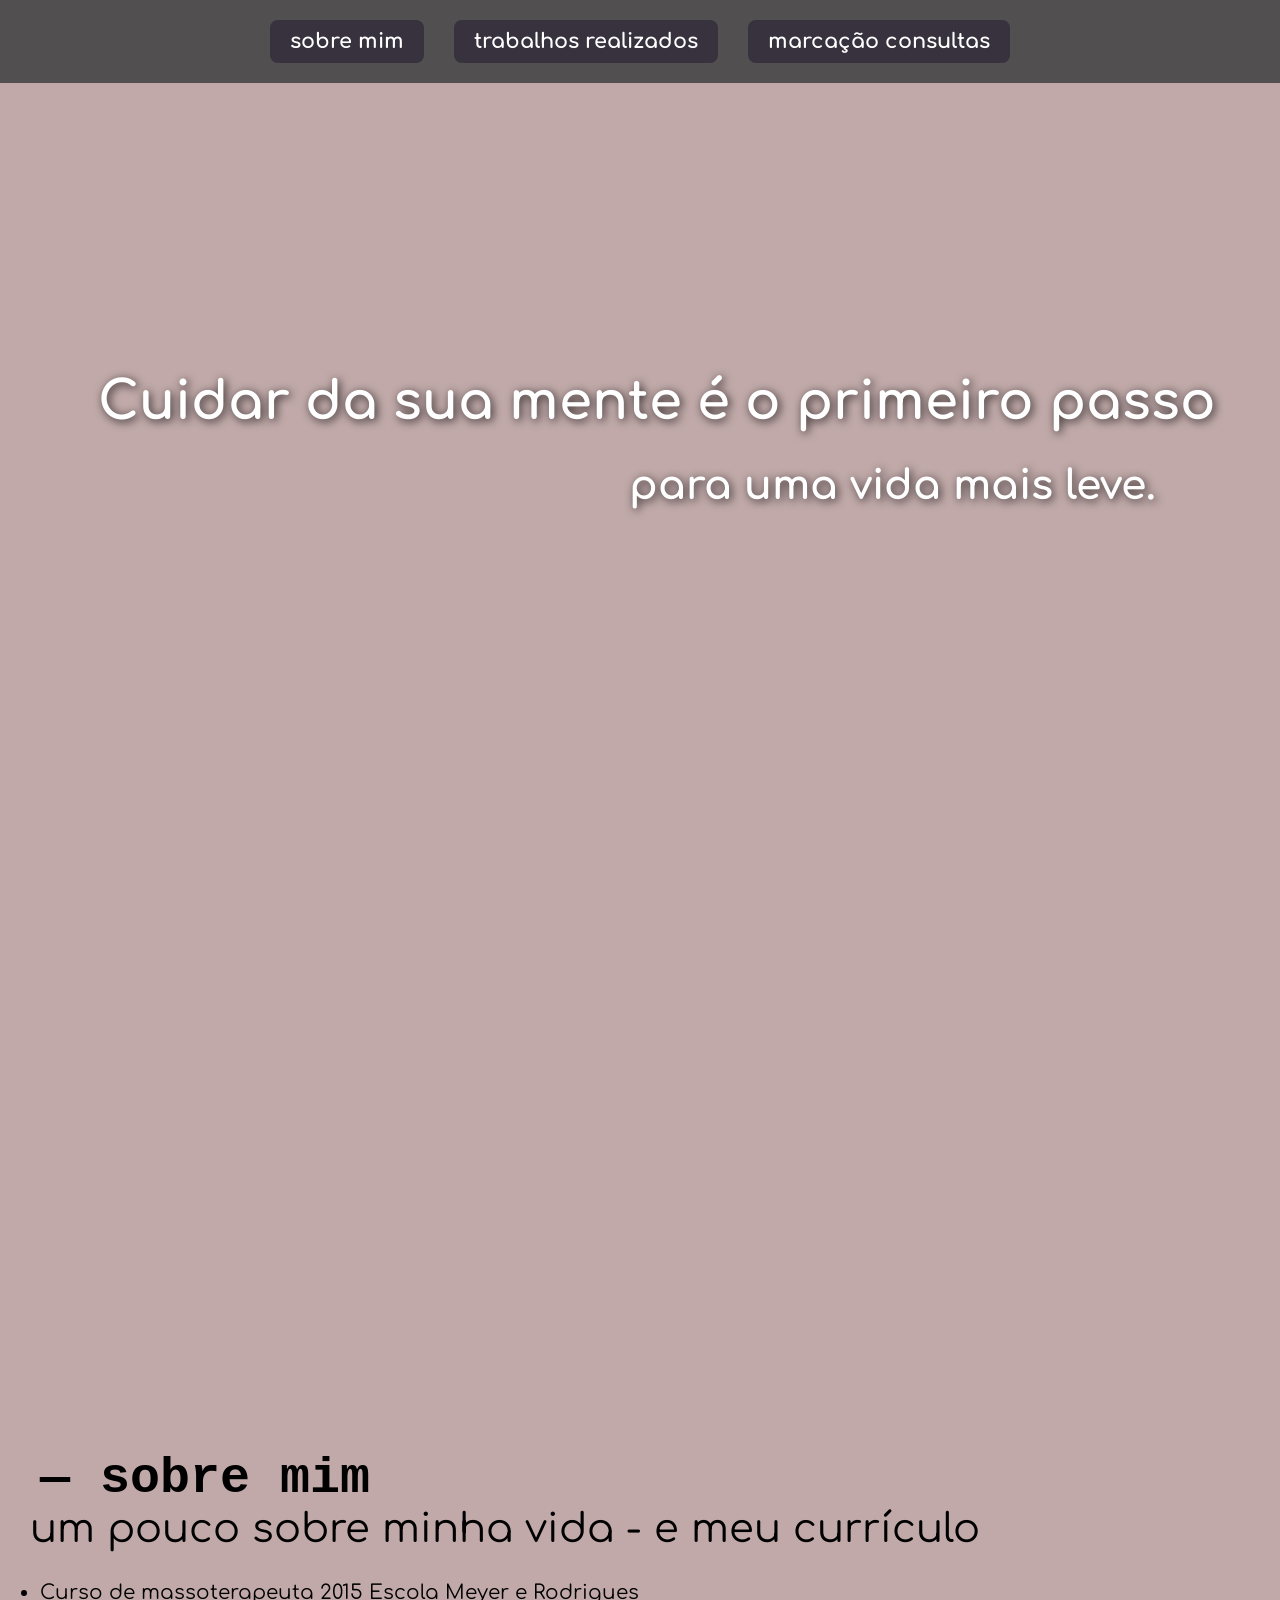
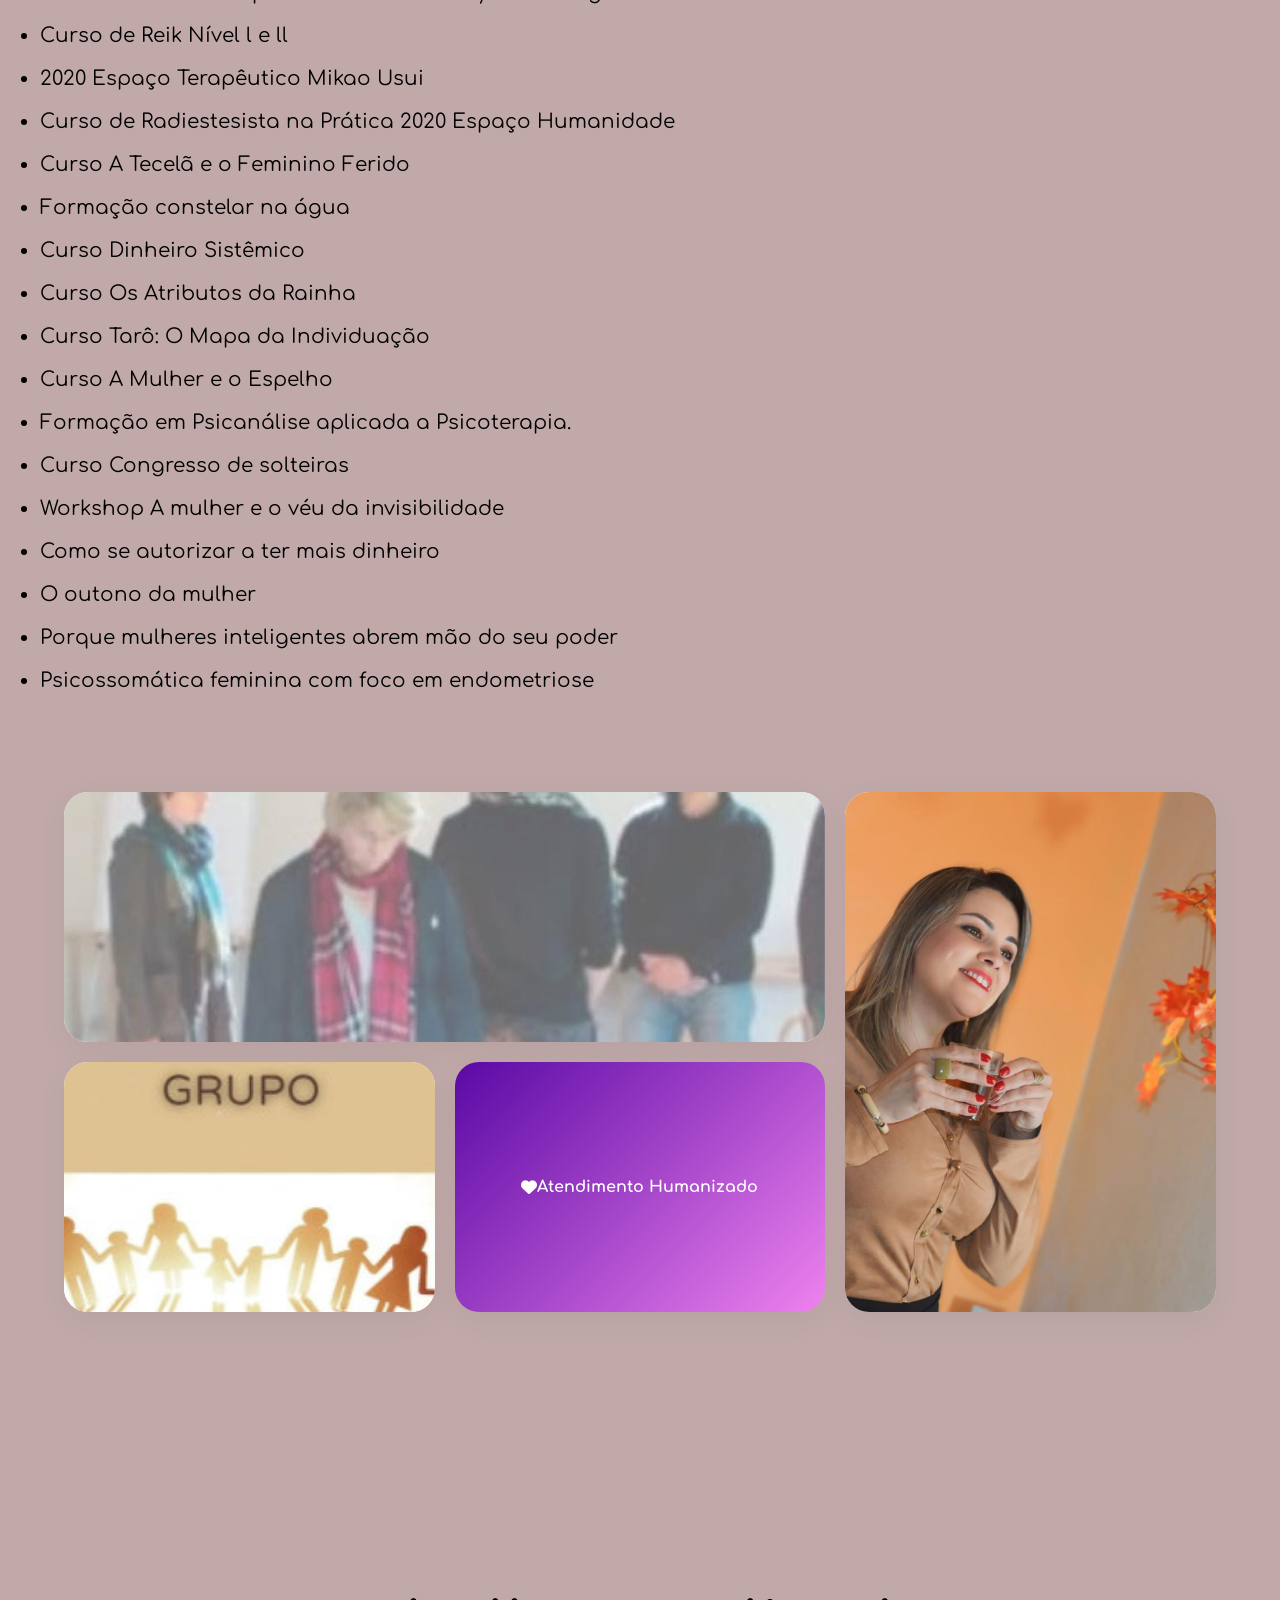
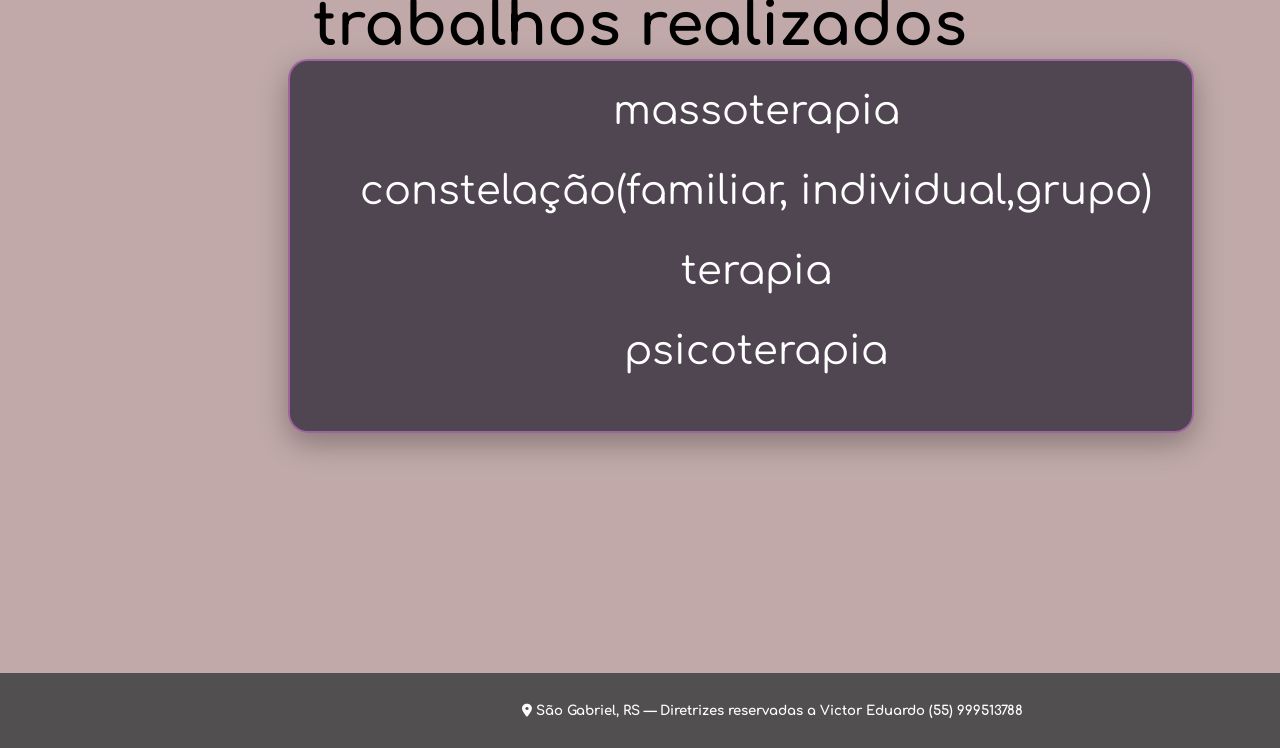
==== index.html @ d5355950 "Rename mirian.html to index.html" ====
<!DOCTYPE html>
<html lang="pt-br">
<head>
    <meta charset="UTF-8">
    <meta name="viewport" content="width=device-width, initial-scale=1.0">
    <link rel="stylesheet" href="style1.css">
    <title>Terapeuta</title>
    <link href="https://fonts.googleapis.com/css2?family=Playfair+Display:ital,wght@0,400..900;1,400..900&display=swap" rel="stylesheet">
   <link href="https://fonts.googleapis.com/css2?family=Comfortaa:wght@300;700&display=swap" rel="stylesheet">
   <link href = 'https://fonts.google.com/specimen/Roboto+Condensed?categoryFilters=Technology:%2FTechnology%2FVariable' rel='stylesheet'>
   <link rel="stylesheet" href="https://cdnjs.cloudflare.com/ajax/libs/font-awesome/6.5.1/css/all.min.css">
</head>
<body>
    <div class ='hero'</div>
        <header class="meu-cabeçalho">
            <div class= 'container'>
                <a href="#botao1"><h1>sobre mim</h1></a>
                <a href='#botao2'><h1>trabalhos realizados</h1></a>
                <a href="https://api.whatsapp.com/send?phone=5555999220671"><h1>marcação consultas</h1></a>
            </div>
        </header>
         <main>
        <div class="conteudo-hero">
            <h2>Cuidar da sua mente é o primeiro passo </h2>
        </div>
    
        <div class ='conteudo-2'>
            <h2>para uma vida mais leve.</h2>
        </div>
    </main>
    </div>
    
    <section id="botao1">
        <div class="lista-curriculo2">
            <h3> — sobre mim</h3>
            <P>um pouco sobre minha vida - e meu currículo <br>
            </P>
            <ul class="lista-curriculo">
                <li>Curso de massoterapeuta 2015 Escola Meyer e Rodrigues</li>
                <li>Curso de Reik Nível l e ll </li>
                <li>2020 Espaço Terapêutico Mikao Usui</li>
                <li>Curso de Radiestesista na Prática 2020 Espaço Humanidade</li> 
                <li>Curso A Tecelã e o Feminino Ferido</li> 
                <li>Formação constelar na água</li> 
                <li>Curso Dinheiro Sistêmico</li> 
                <li>Curso Os Atributos da Rainha</li> 
                <li>Curso Tarô: O Mapa da Individuação</li> 
                <li>Curso A Mulher e o Espelho</li> 
                <li>Formação em Psicanálise aplicada a Psicoterapia.</li>
                <li>Curso Congresso de solteiras</li>
                <li>Workshop A mulher e o véu da invisibilidade</li> 
                <li>Como se autorizar a ter mais dinheiro</li> 
                <li>O outono da mulher</li> 
                <li>Porque mulheres inteligentes abrem mão do seu poder</li>
                <li>Psicossomática feminina com foco em endometriose</li>
            </ul>

        </div>
</section>

   <section class="bento-container">
    <div class="bento-grid">
        <div class="bento-item foto-larga">
            <img src="familia 800x1200.jpeg " alt="Espaço">
            <div class="bento-tag">Nosso Espaço</div>
        </div>

        <div class="bento-item foto-alta">
            <img src="imagem principal.jpeg" alt="Decoração">
        </div>

        <div class="bento-item">
            <img src="constelação 200x.jpeg" alt="Conforto">
        </div>

        
        <div class="bento-item card-roxo">
            <i class="fas fa-heart"></i>
            <span>Atendimento Humanizado</span>
        </div>
    </div>
</section>

<section id="botao2">
    <h4>trabalhos realizados</h4>
        <div class="outro">
            <div class="trabalho2">
                <P class="texto-baixo">massoterapia <br>
                constelação(familiar, individual,grupo) <br>
                terapia <br>
                psicoterapia</P>
            </div>
        </div>
</section>

<footer class="rodapé">
    <div class="diretrizes">
        <h5><i class="fas fa-map-marker-alt"></i> São Gabriel, RS — Diretrizes reservadas a Victor Eduardo (55) 999513788</h5>
    </div>
</footer>
<script>
    // Força o navegador a ir para o topo (0,0) assim que a página carregar
    window.onload = function() {
        window.scrollTo(0, 0);
    };
</script>

</body>
</html>
---- style1.css ----
* {
    margin: 0;
    padding: 0;
    box-sizing: border-box;
}

body {
    background-color: rgb(193, 169, 169);
    font-family: 'Comfortaa', sans-serif;
}

/* Container da Imagem */
.hero {
    background-image: url('imagem\ 1300.avif');
    background-repeat: no-repeat;
    background-size: cover;
    background-position: center;
    min-height: 150vh;
    width: 100%;
    display: flex;
    flex-direction: column; /* Faz o header e o conteúdo empilharem */
}

/* Textos sobre a imagem */
.conteudo-hero, .conteudo-2 {
    width: 90%;
    max-width: 1400px;        /* Limite para o texto não esticar demais */
    margin-left: auto;       /* EMPURRA PARA A DIREITA */
    margin-right: 5%;        /* Distância da borda direita */
    text-align: right;       /* Alinha as linhas do texto à direita */
    color: white;
    text-shadow: 2px 2px 10px rgba(0, 0, 0, 0.8);
    font-family: 'Comfortaa', sans-serif;
}

/* Posição do Primeiro Texto */
.conteudo-hero {
    padding-top: 370px;      /* Altura do primeiro texto */
    font-size: 2.2rem;
    font-weight: 700;
    line-height: 1.2;
}

/* Posição do Segundo Texto (Logo abaixo do primeiro) */
.conteudo-2 {
    padding-top: 30px;       /* Distância entre o primeiro e o segundo texto */
    font-size: 1.7rem;       /* Um pouco menor para dar hierarquia */
    font-weight: 400;        /* Mais leve para diferenciar do título */
    padding-right: 60px;
}

/* Cabeçalho */
.meu-cabeçalho {
    position: absolute;
    top: 0;
    width: 100%;
    background-color: rgba(69, 69, 69, 0.9);
    padding: 20px;
    z-index: 10;
}

.container {
    display: flex;
    gap: 30px;
    justify-content: center;
}

h1 {
    padding: 10px 20px;
    background-color: rgba(53, 47, 59, 0.9);
    color: white;
    border-radius: 8px;
    cursor: pointer;
    font-size: 1.3rem;
    transition: 0.3s;
}

h1:hover {
    background: linear-gradient(to bottom, #5A09A5, #EE82EE);
    transform: scale(1.05);
}

h3{
    font-family: Courier;
    font-size: 50px;
    margin-left: 40px;
    margin-top: 100px;
}

.lista-curriculo{
    margin-left: 40px;
    font-size: 20px;
    margin-top: 30px    ;
}

li{
    margin-bottom: 20px;

}

p{
    font-size: 40px;
    margin-left:30px;
}

.sessao-galeria {
    padding: 60px 5%;
}

.bento-container {
    padding: 80px 5%;
    background-color: rgb(193, 169, 169); /* Fundo levemente azulado/cinza */
}

.bento-grid {
    display: grid;
    grid-template-columns: repeat(auto-fit, minmax(280px, 1fr));
    grid-auto-rows: 250px;
    gap: 20px;
    grid-auto-flow: dense;
}

.bento-item {
    background: white;
    border-radius: 24px; /* Cantos bem arredondados: a marca da Bento Box */
    overflow: hidden;
    position: relative;
    box-shadow: 0 8px 30px rgba(0,0,0,0.05); /* Sombra bem leve */
    transition: transform 0.3s ease;
}

.bento-item:hover {
    transform: translateY(-5px); /* Flutua levemente ao passar o mouse */
}

/* Estilo para os Cards de Texto dentro da Bento */
.card-texto {
    padding: 30px;
    display: flex;
    flex-direction: column;
    justify-content: center;
    background: linear-gradient(135deg, #ffffff, #f9f9f9);
}

.card-texto h4 {
    font-family: 'Roboto Condensed', sans-serif;
    color: #5A09A5;
    margin-bottom: 10px;
}

/* Card com cor de destaque (Roxo do seu site) */
.card-roxo {
    background: linear-gradient(135deg, #5A09A5, #EE82EE);
    color: white;
    display: flex;
    align-items: center;
    justify-content: center;
    text-align: center;
    padding: 20px;
    font-weight: bold;
}

/* Imagens ocupando todo o espaço */
.bento-item img {
    width: 100%;
    height: 100%;
    object-fit: cover;
}

/* Reutilizando suas classes de tamanho */
.foto-larga { grid-column: span 2; }
.foto-alta { grid-row: span 2; }

@media (max-width: 768px) {
    .foto-larga, .foto-alta { grid-column: span 1; grid-row: span 1; }
}

.texto-baixo{
    text-align: center;
}

h4{

    font-size: 60px;
    margin-top: 200px;
    text-align: center;
}

.outro{
    display: flex;
}

.trabalho2{
    background-color: rgba(61, 53, 68, 0.85);
    border-radius: 20px;
    padding-bottom: 40px;
    padding-left: 40px;
    padding-right: 40px;
    padding-top: 10px;
    margin-left: 18rem;
    color: white;
    line-height: 5rem;
    max-width: 1000px;
    width: fit-content;
    text-align: left;
    box-shadow: 0 10px 30px rgba(0, 0, 0, 0.3); /* Sombra suave para dar profundidade */
    border: 2px solid rgba(238, 130, 238, 0.5);
}

.rodapé{
    margin-top: 15rem;
    background-color: rgba(69, 69, 69, 0.9);
    color: white;
    padding: 30px 10px;
}

h5{
    margin-left: 32rem;
}


a{
    text-decoration: none;
}
html{
    scroll-behavior: smooth;
}

.container a {
    text-decoration: none; /* Tira o sublinhado */
    color: inherit;       /* Faz o link usar a cor branca do h1 */
    display: inline-block; /* Garante que o link se comporte como o botão */
}

/* 3. Mantém o seu efeito de Hover (importante!) */
.container a:hover h1 {
    background: linear-gradient(to bottom, #5A09A5, #EE82EE);
    transform: scale(1.05);
}
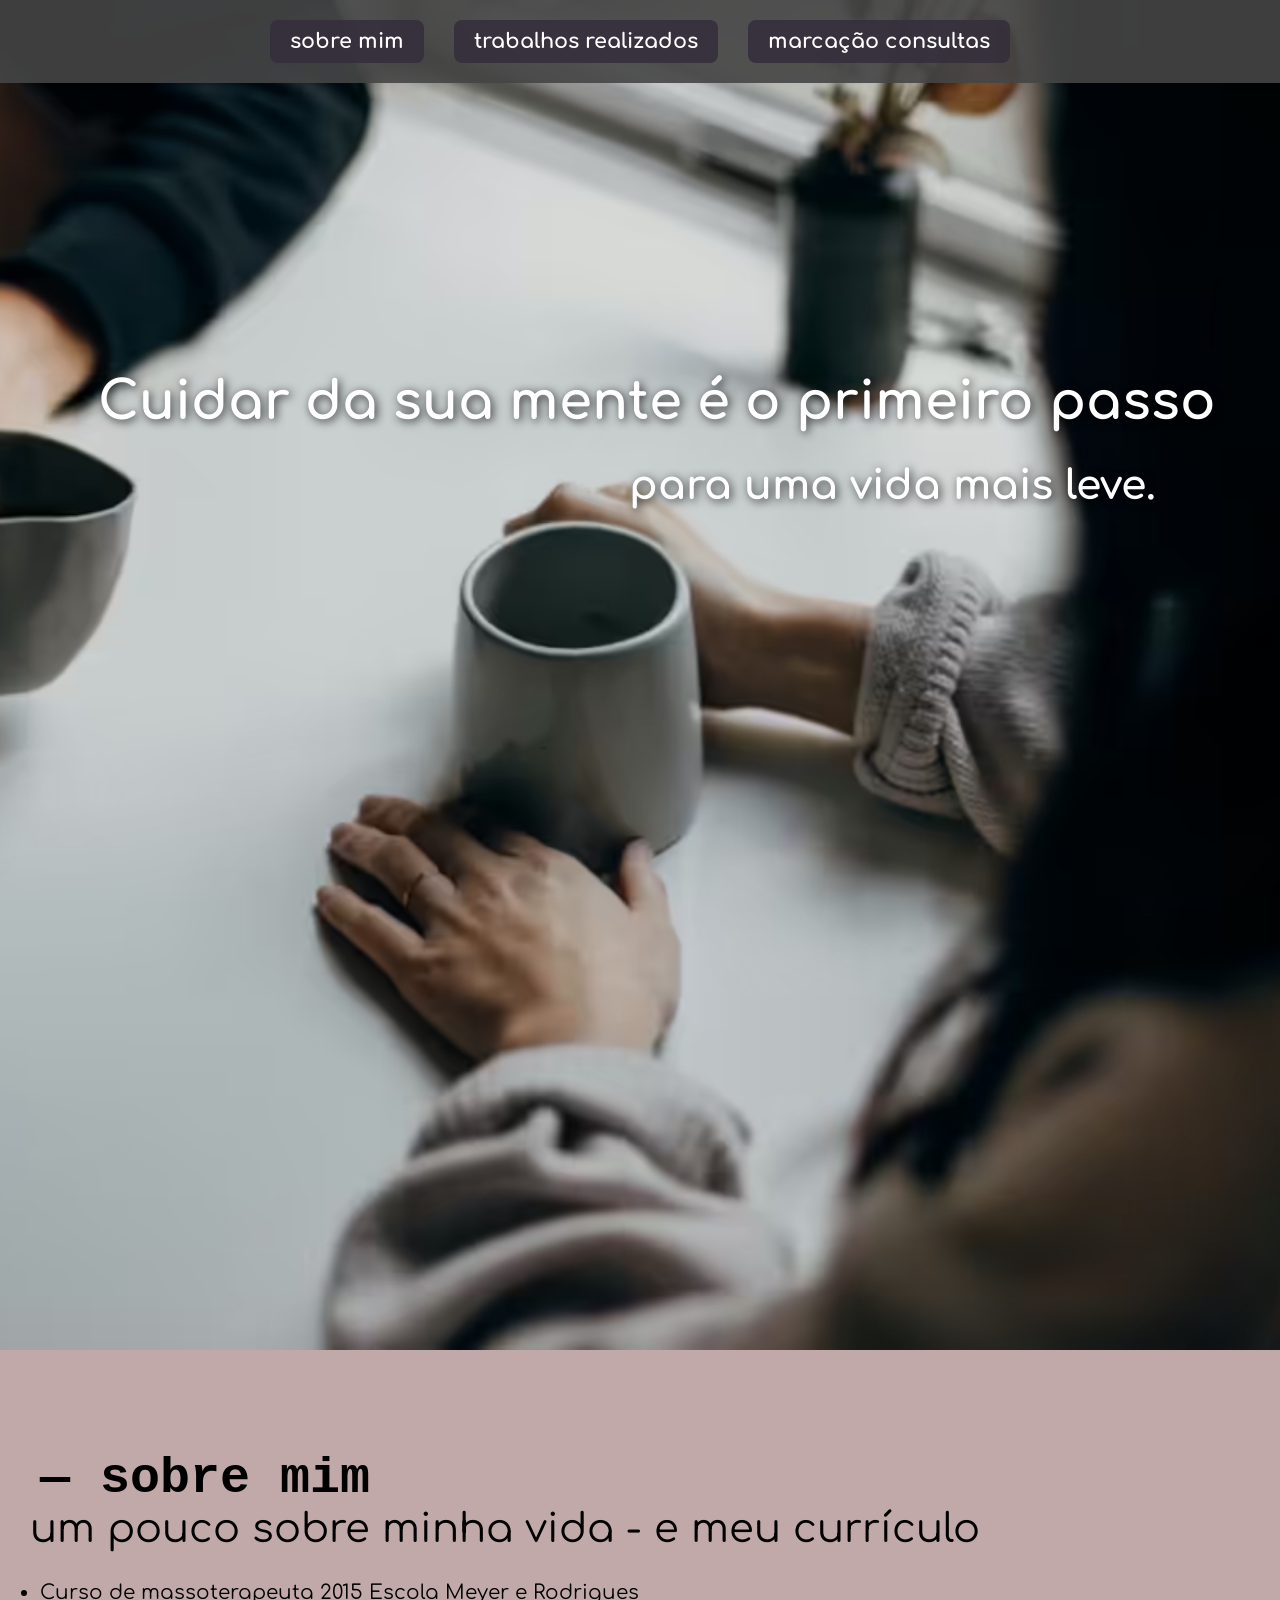
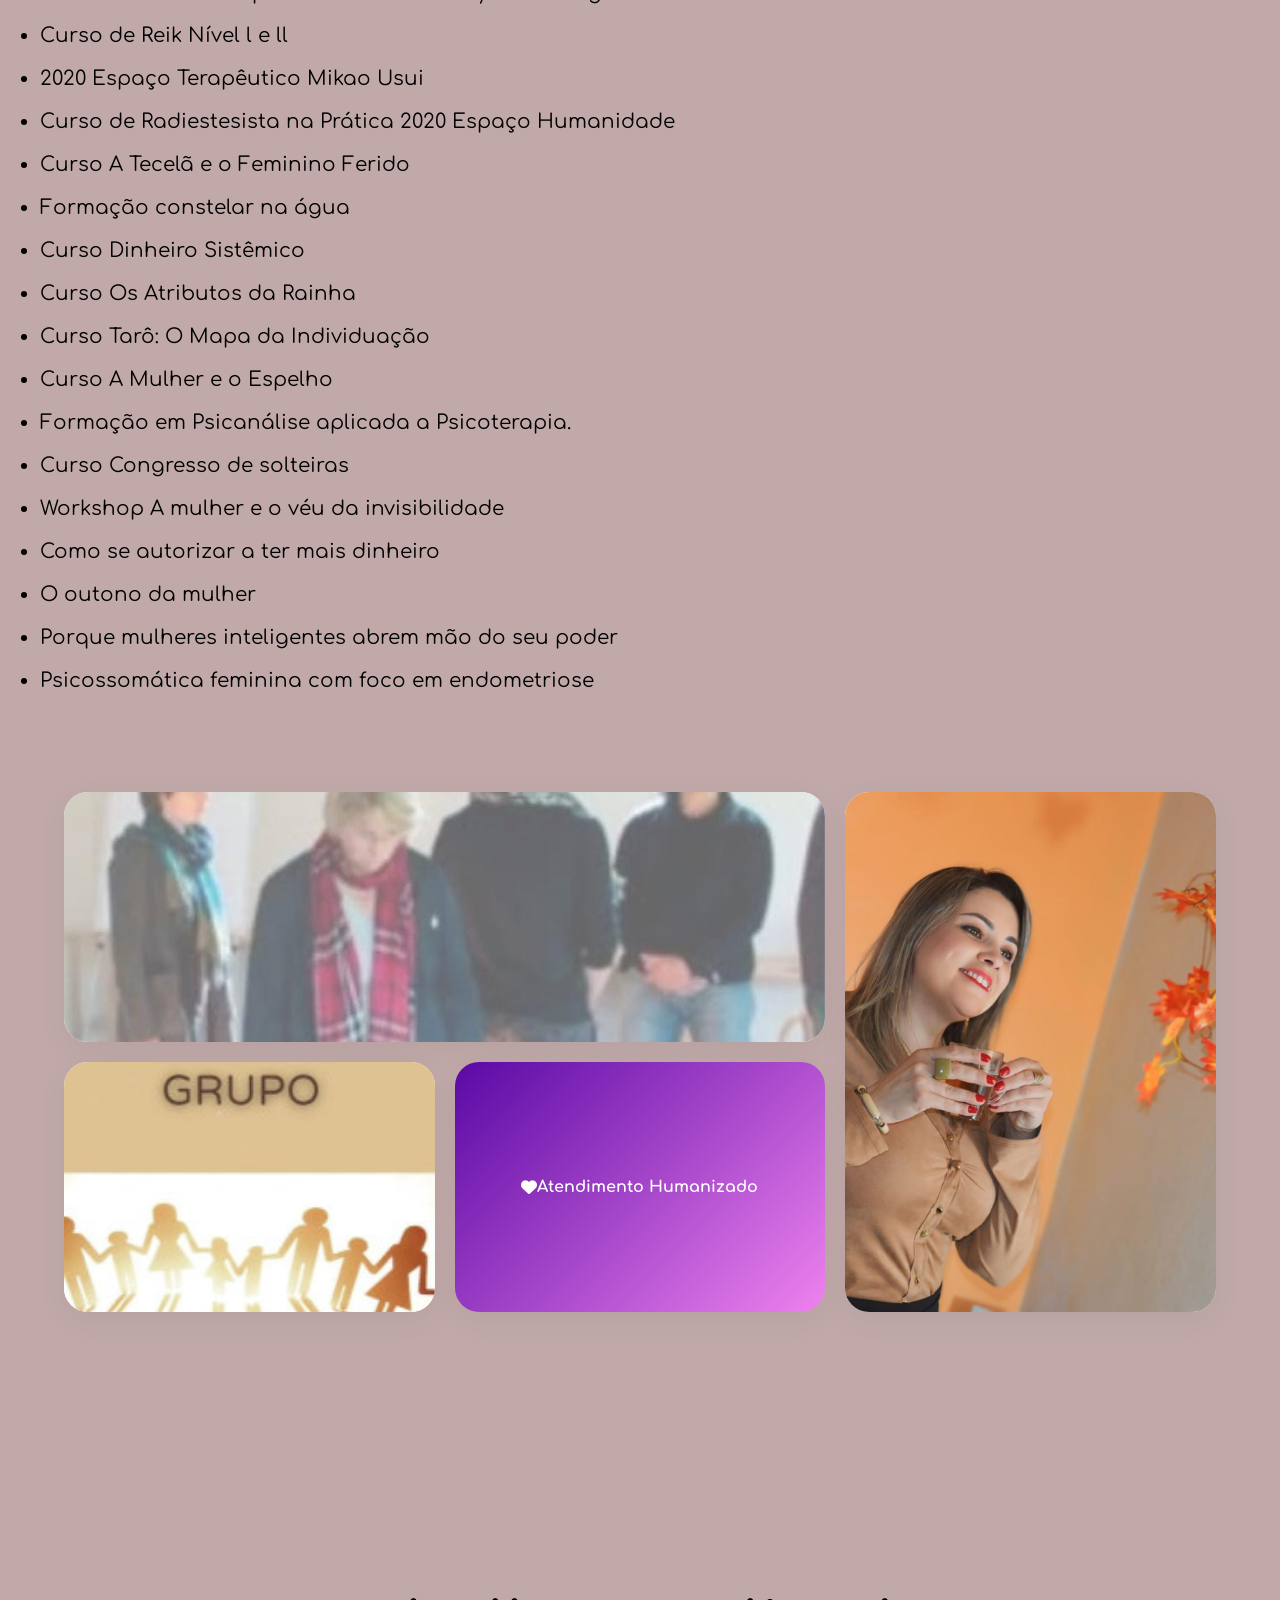
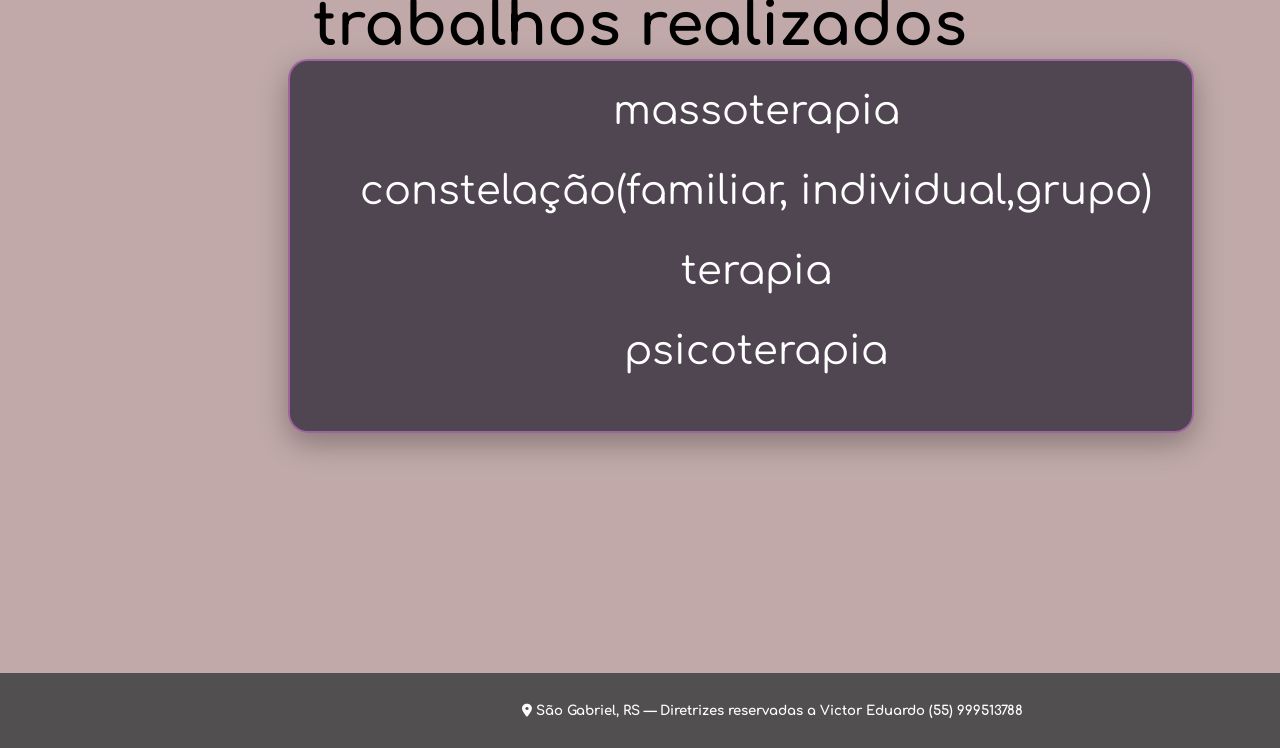
==== commit a8792166: "Update index.html" ====
--- a/index.html
+++ b/index.html
@@ -2,6 +2,7 @@
 <html lang="pt-br">
 <head>
     <meta charset="UTF-8">
+    <meta name="viewport" content="width=device-width, initial-scale=1.0">
     <meta name="viewport" content="width=device-width, initial-scale=1.0">
     <link rel="stylesheet" href="style1.css">
     <title>Terapeuta</title>
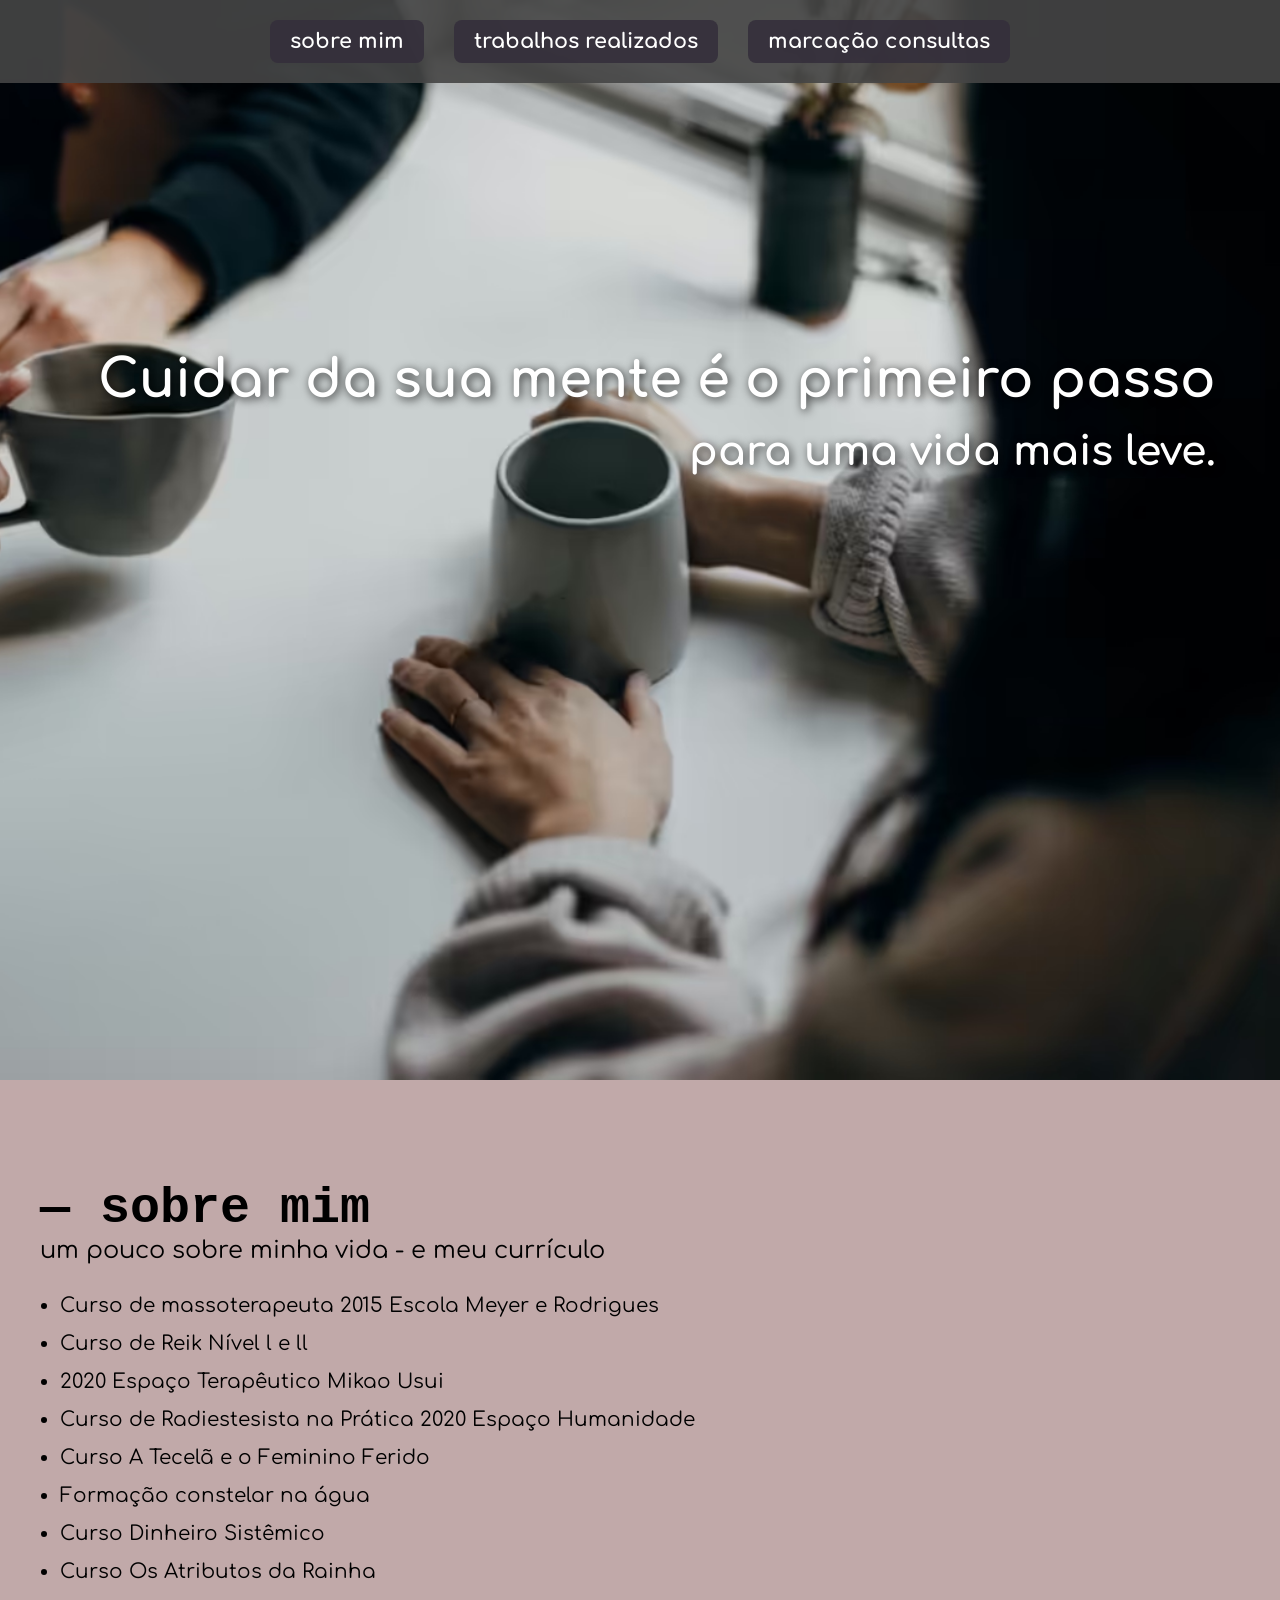
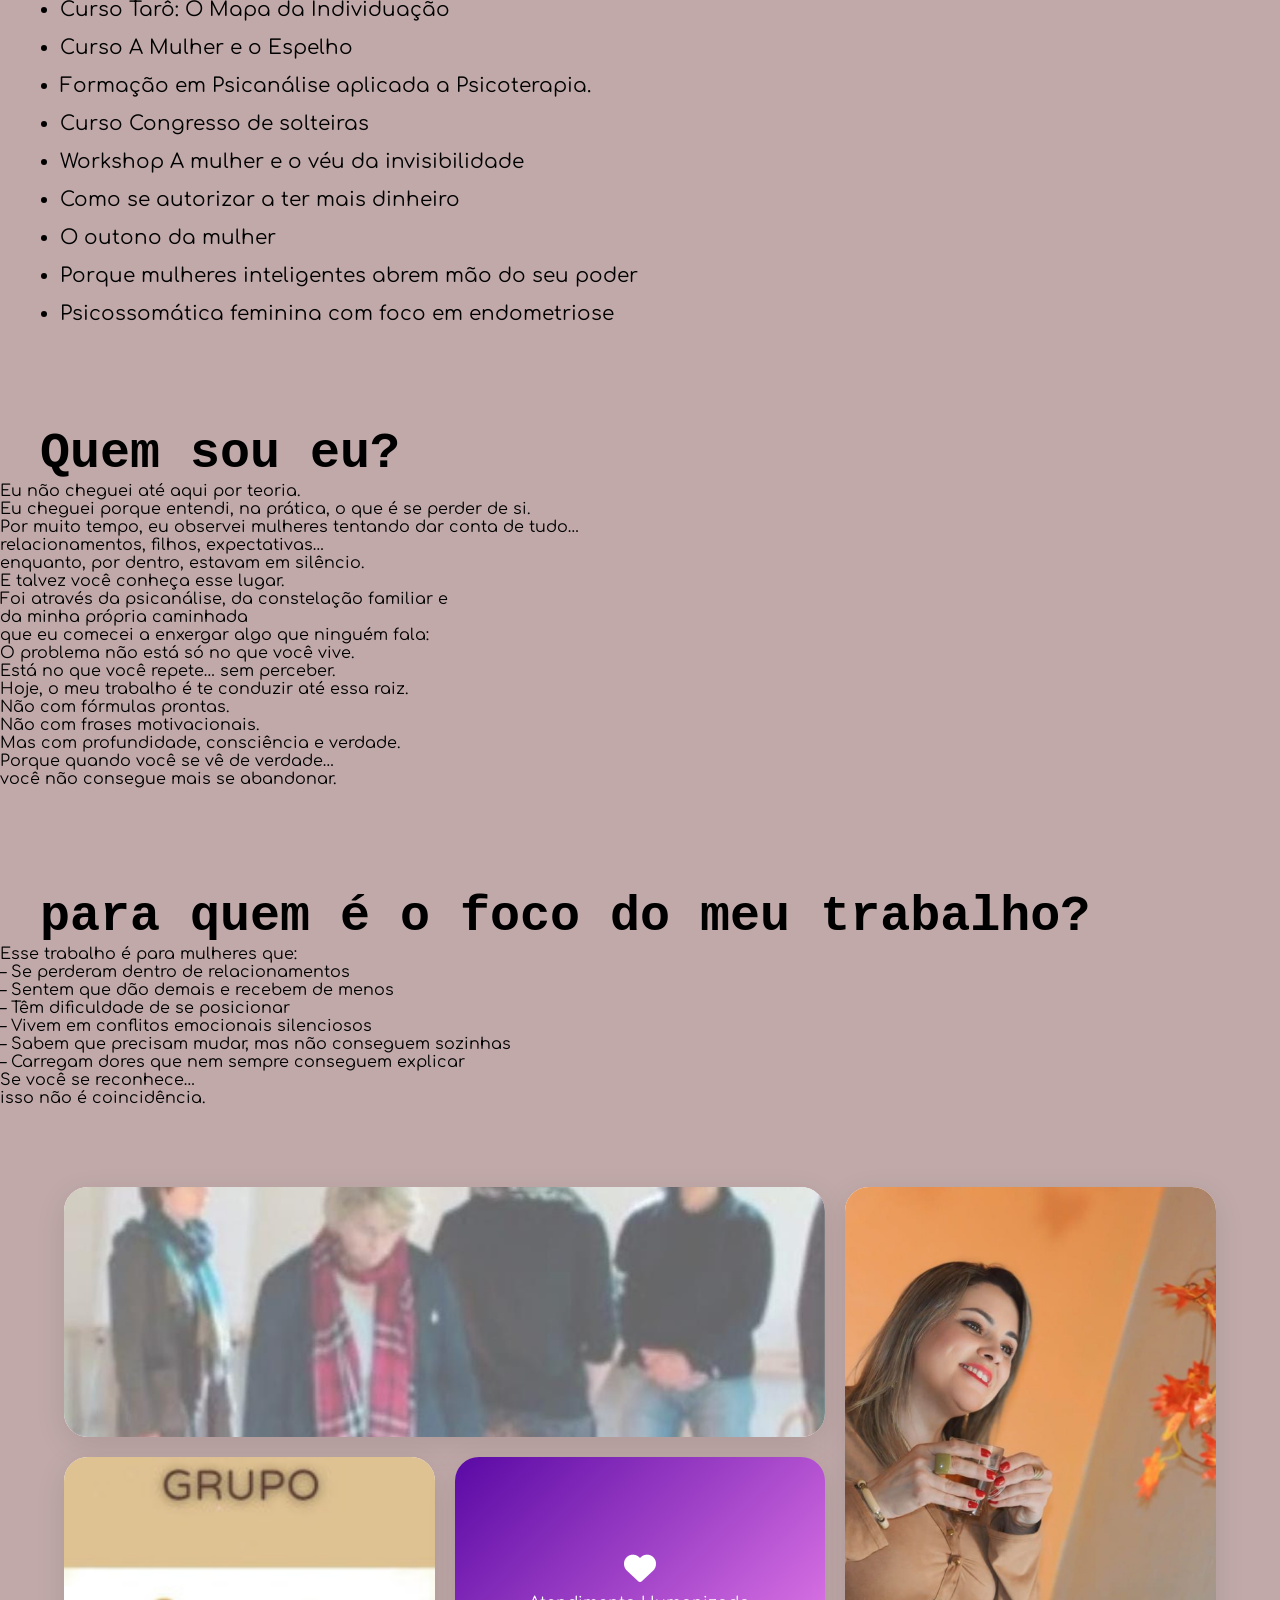
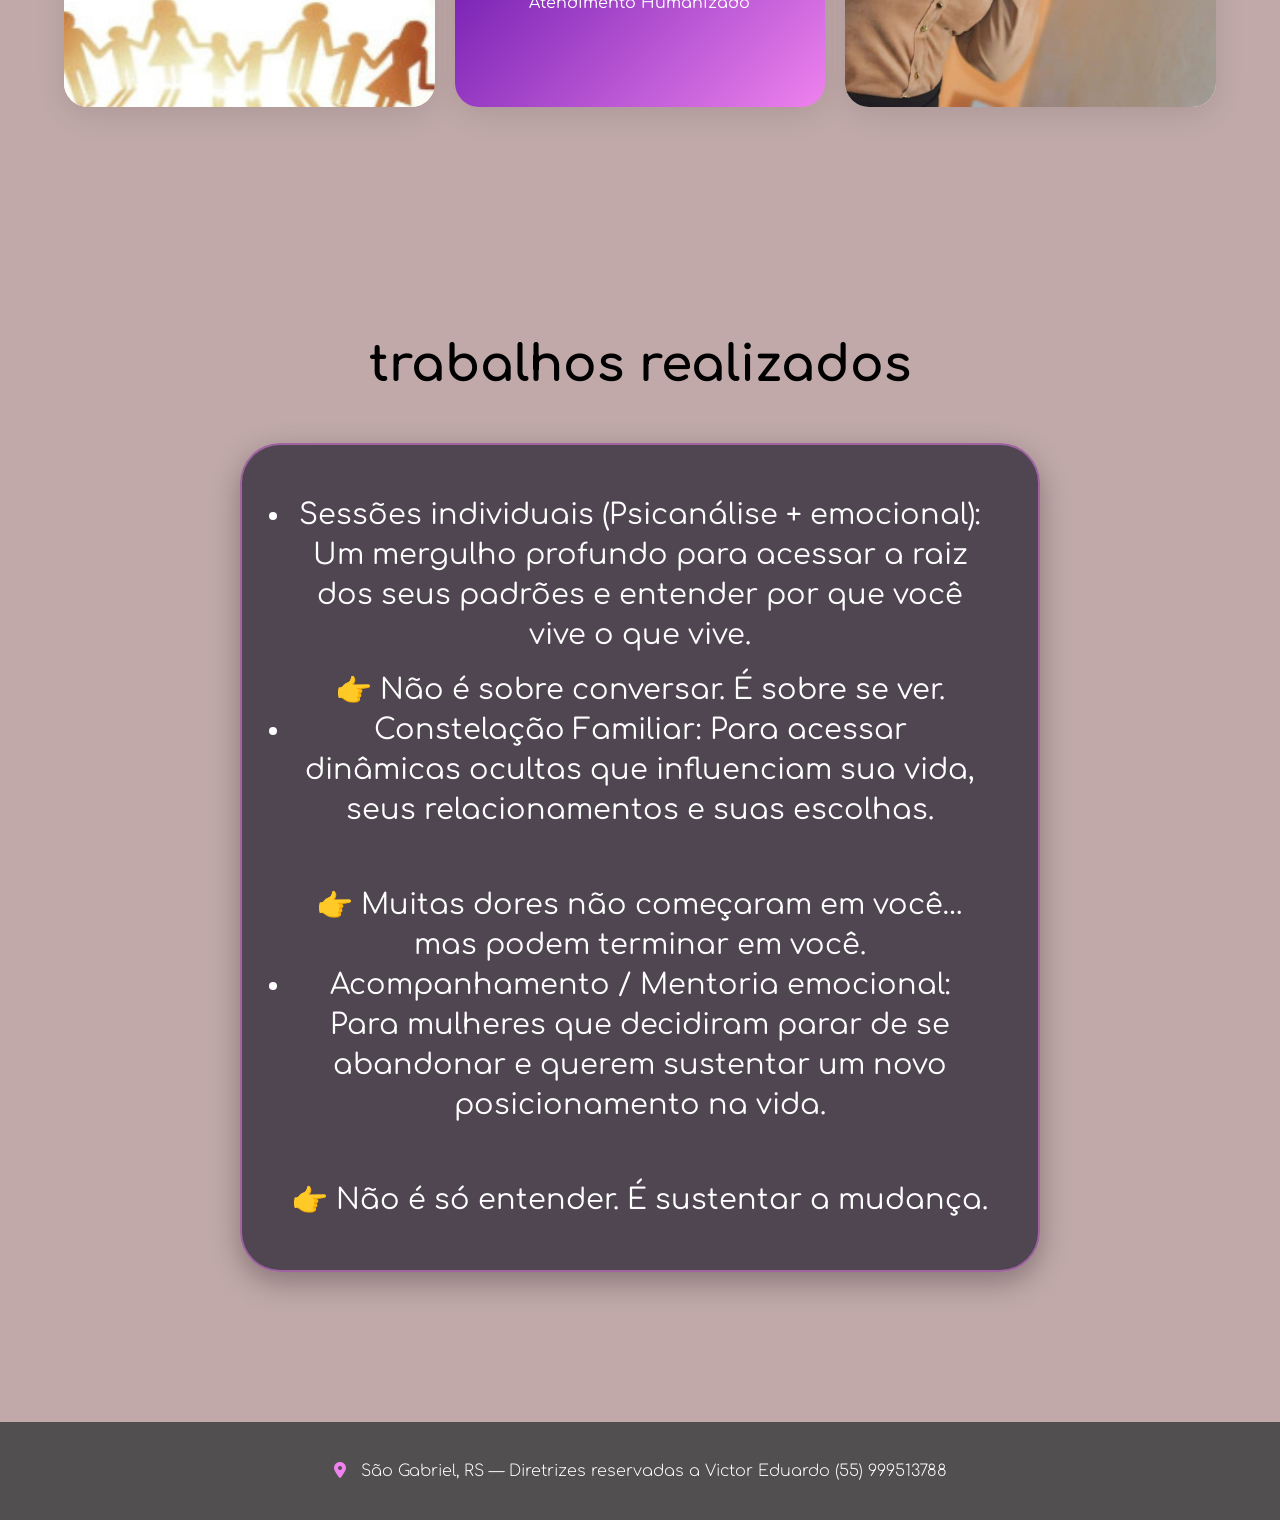
==== commit 651f093a: "Add files via upload" ====
--- a/index.html
+++ b/index.html
@@ -2,7 +2,6 @@
 <html lang="pt-br">
 <head>
     <meta charset="UTF-8">
-    <meta name="viewport" content="width=device-width, initial-scale=1.0">
     <meta name="viewport" content="width=device-width, initial-scale=1.0">
     <link rel="stylesheet" href="style1.css">
     <title>Terapeuta</title>
@@ -10,6 +9,7 @@
    <link href="https://fonts.googleapis.com/css2?family=Comfortaa:wght@300;700&display=swap" rel="stylesheet">
    <link href = 'https://fonts.google.com/specimen/Roboto+Condensed?categoryFilters=Technology:%2FTechnology%2FVariable' rel='stylesheet'>
    <link rel="stylesheet" href="https://cdnjs.cloudflare.com/ajax/libs/font-awesome/6.5.1/css/all.min.css">
+   <link href="https://fonts.googleapis.com/css2?family=Montserrat:wght@300;400;700&display=swap" rel="stylesheet">
 </head>
 <body>
     <div class ='hero'</div>
@@ -55,11 +55,48 @@
                 <li>Porque mulheres inteligentes abrem mão do seu poder</li>
                 <li>Psicossomática feminina com foco em endometriose</li>
             </ul>
+            <P class="sobre-mae">
 
+            </P>
         </div>
 </section>
 
-   <section class="bento-container">
+<div class="divmaior">
+    <div class="baloes-sobre">
+        <h3 class="balao1"> Quem sou eu?</h3>
+        <p class="balao12">Eu não cheguei até aqui por teoria. <br>
+Eu cheguei porque entendi, na prática, o que é se perder de si. <br>
+Por muito tempo, eu observei mulheres tentando dar conta de tudo… <br>
+relacionamentos, filhos, expectativas… <br>
+enquanto, por dentro, estavam em silêncio. <br>
+E talvez você conheça esse lugar. <br>
+Foi através da psicanálise, da constelação familiar e <br> da minha própria caminhada <br>que eu comecei a enxergar algo que ninguém fala: <br>
+O problema não está só no que você vive. <br>
+Está no que você repete… sem perceber. <br>
+Hoje, o meu trabalho é te conduzir até essa raiz. <br>
+Não com fórmulas prontas. <br>
+Não com frases motivacionais. <br>
+Mas com profundidade, consciência e verdade. <br>
+Porque quando você se vê de verdade… <br>
+você não consegue mais se abandonar. </p>
+    </div>
+    
+</div>
+
+<div class="baloes-sobre2">
+    <h3 class="balao2">para quem é o foco do meu trabalho?</h3>
+    <p class="balao123">Esse trabalho é para mulheres que: <br>
+– Se perderam dentro de relacionamentos <br>
+– Sentem que dão demais e recebem de menos <br>
+– Têm dificuldade de se posicionar <br>
+– Vivem em conflitos emocionais silenciosos <br>
+– Sabem que precisam mudar, mas não conseguem sozinhas <br>
+– Carregam dores que nem sempre conseguem explicar <br>
+Se você se reconhece… <br>
+isso não é coincidência.</p>
+</div>
+
+<section class="bento-container">
     <div class="bento-grid">
         <div class="bento-item foto-larga">
             <img src="familia 800x1200.jpeg " alt="Espaço">
@@ -86,10 +123,20 @@
     <h4>trabalhos realizados</h4>
         <div class="outro">
             <div class="trabalho2">
-                <P class="texto-baixo">massoterapia <br>
-                constelação(familiar, individual,grupo) <br>
-                terapia <br>
-                psicoterapia</P>
+                <P class="texto-baixo">
+                    <ul>
+                        <li>Sessões individuais (Psicanálise + emocional): <br>
+Um mergulho profundo para acessar a raiz dos seus padrões e entender por que você vive o que vive. <br></li>
+👉 Não é sobre conversar.
+É sobre se ver. <br></li>
+<li>Constelação Familiar:
+Para acessar dinâmicas ocultas que influenciam sua vida, seus relacionamentos e suas escolhas. </li><br>
+👉 Muitas dores não começaram em você…
+mas podem terminar em você. <br>
+<li>Acompanhamento / Mentoria emocional:
+Para mulheres que decidiram parar de se abandonar e querem sustentar um novo posicionamento na vida. </li><br>
+👉 Não é só entender.
+É sustentar a mudança.</P>
             </div>
         </div>
 </section>
@@ -107,4 +154,4 @@
 </script>
 
 </body>
-</html>
+</html>
--- a/style1.css
+++ b/style1.css
@@ -1,55 +1,30 @@
+/* =========================================================
+   1. RESET E CONFIGURAÇÕES GERAIS
+   ========================================================= */
 * {
     margin: 0;
     padding: 0;
     box-sizing: border-box;
 }
 
+html {
+    scroll-behavior: smooth;
+}
+
 body {
     background-color: rgb(193, 169, 169);
     font-family: 'Comfortaa', sans-serif;
-}
-
-/* Container da Imagem */
-.hero {
-    background-image: url('imagem\ 1300.avif');
-    background-repeat: no-repeat;
-    background-size: cover;
-    background-position: center;
-    min-height: 150vh;
-    width: 100%;
-    display: flex;
-    flex-direction: column; /* Faz o header e o conteúdo empilharem */
-}
-
-/* Textos sobre a imagem */
-.conteudo-hero, .conteudo-2 {
-    width: 90%;
-    max-width: 1400px;        /* Limite para o texto não esticar demais */
-    margin-left: auto;       /* EMPURRA PARA A DIREITA */
-    margin-right: 5%;        /* Distância da borda direita */
-    text-align: right;       /* Alinha as linhas do texto à direita */
-    color: white;
-    text-shadow: 2px 2px 10px rgba(0, 0, 0, 0.8);
-    font-family: 'Comfortaa', sans-serif;
-}
-
-/* Posição do Primeiro Texto */
-.conteudo-hero {
-    padding-top: 370px;      /* Altura do primeiro texto */
-    font-size: 2.2rem;
-    font-weight: 700;
-    line-height: 1.2;
-}
-
-/* Posição do Segundo Texto (Logo abaixo do primeiro) */
-.conteudo-2 {
-    padding-top: 30px;       /* Distância entre o primeiro e o segundo texto */
-    font-size: 1.7rem;       /* Um pouco menor para dar hierarquia */
-    font-weight: 400;        /* Mais leve para diferenciar do título */
-    padding-right: 60px;
-}
-
-/* Cabeçalho */
+    overflow-x: hidden;
+}
+
+a {
+    text-decoration: none;
+    color: inherit;
+}
+
+/* =========================================================
+   2. CABEÇALHO E MENU (Navegação)
+   ========================================================= */
 .meu-cabeçalho {
     position: absolute;
     top: 0;
@@ -63,6 +38,14 @@
     display: flex;
     gap: 30px;
     justify-content: center;
+    align-items: center;
+}
+
+/* Garante que o link não mude o estilo do botão */
+.container a {
+    text-decoration: none;
+    color: inherit;
+    display: flex;
 }
 
 h1 {
@@ -73,6 +56,8 @@
     cursor: pointer;
     font-size: 1.3rem;
     transition: 0.3s;
+    text-align: center;
+    border: none;
 }
 
 h1:hover {
@@ -80,36 +65,72 @@
     transform: scale(1.05);
 }
 
-h3{
-    font-family: Courier;
+/* =========================================================
+   3. SEÇÃO HERO (Imagem de Fundo e Frases)
+   ========================================================= */
+.hero {
+    background-image: url('imagem\ 1300.avif');
+    background-repeat: no-repeat;
+    background-size: cover;
+    background-position: center;
+    min-height: 120vh;
+    width: 100%;
+    display: flex;
+    flex-direction: column;
+}
+
+.conteudo-hero, .conteudo-2 {
+    width: 90%;
+    max-width: 1400px;
+    margin-left: auto;
+    margin-right: 5%;
+    text-align: right;
+    color: white;
+    text-shadow: 2px 2px 10px rgba(0, 0, 0, 0.8);
+}
+
+.conteudo-hero {
+    padding-top: 350px;
+    font-size: 2.2rem;
+    font-weight: 700;
+}
+
+.conteudo-2 {
+    padding-top: 20px;
+    font-size: 1.7rem;
+}
+
+/* =========================================================
+   4. SOBRE MIM E LISTA DE CURRÍCULO
+   ========================================================= */
+h3 {
+    font-family: 'Courier New', Courier, monospace;
     font-size: 50px;
     margin-left: 40px;
     margin-top: 100px;
 }
 
-.lista-curriculo{
+.lista-curriculo2 p {
+    font-size: 24px;
     margin-left: 40px;
+    margin-bottom: 20px;
+}
+
+.lista-curriculo {
+    margin-left: 60px;
     font-size: 20px;
-    margin-top: 30px    ;
-}
-
-li{
-    margin-bottom: 20px;
-
-}
-
-p{
-    font-size: 40px;
-    margin-left:30px;
-}
-
-.sessao-galeria {
-    padding: 60px 5%;
-}
-
+    margin-top: 30px;
+}
+
+li {
+    margin-bottom: 15px;
+}
+
+/* =========================================================
+   5. BENTO GRID (Galeria de Fotos)
+   ========================================================= */
 .bento-container {
     padding: 80px 5%;
-    background-color: rgb(193, 169, 169); /* Fundo levemente azulado/cinza */
 }
 
 .bento-grid {
@@ -117,123 +138,135 @@
     grid-template-columns: repeat(auto-fit, minmax(280px, 1fr));
     grid-auto-rows: 250px;
     gap: 20px;
-    grid-auto-flow: dense;
 }
 
 .bento-item {
     background: white;
-    border-radius: 24px; /* Cantos bem arredondados: a marca da Bento Box */
+    border-radius: 24px;
     overflow: hidden;
     position: relative;
-    box-shadow: 0 8px 30px rgba(0,0,0,0.05); /* Sombra bem leve */
-    transition: transform 0.3s ease;
-}
-
-.bento-item:hover {
-    transform: translateY(-5px); /* Flutua levemente ao passar o mouse */
-}
-
-/* Estilo para os Cards de Texto dentro da Bento */
-.card-texto {
-    padding: 30px;
-    display: flex;
-    flex-direction: column;
-    justify-content: center;
-    background: linear-gradient(135deg, #ffffff, #f9f9f9);
-}
-
-.card-texto h4 {
-    font-family: 'Roboto Condensed', sans-serif;
-    color: #5A09A5;
-    margin-bottom: 10px;
-}
-
-/* Card com cor de destaque (Roxo do seu site) */
-.card-roxo {
-    background: linear-gradient(135deg, #5A09A5, #EE82EE);
-    color: white;
-    display: flex;
-    align-items: center;
-    justify-content: center;
-    text-align: center;
-    padding: 20px;
-    font-weight: bold;
-}
-
-/* Imagens ocupando todo o espaço */
+    box-shadow: 0 8px 30px rgba(0,0,0,0.1);
+    transition: 0.3s;
+}
+
 .bento-item img {
     width: 100%;
     height: 100%;
     object-fit: cover;
 }
 
-/* Reutilizando suas classes de tamanho */
 .foto-larga { grid-column: span 2; }
 .foto-alta { grid-row: span 2; }
 
+.card-roxo {
+    background: linear-gradient(135deg, #5A09A5, #EE82EE);
+    color: white;
+    display: flex;
+    flex-direction: column;
+    align-items: center;
+    justify-content: center;
+    padding: 20px;
+    text-align: center;
+}
+
+.card-roxo i { font-size: 2rem; margin-bottom: 10px; }
+
+/* =========================================================
+   6. TRABALHOS REALIZADOS (A Bolha Centralizada)
+   ========================================================= */
+h4 {
+    font-size: 50px;
+    margin-top: 150px;
+    text-align: center;
+}
+
+.outro {
+    display: flex;
+    justify-content: center;
+    padding: 50px 0;
+}
+
+.trabalho2 {
+    background-color: rgba(61, 53, 68, 0.85);
+    border-radius: 40px;
+    padding: 50px;
+    color: white;
+    line-height: 2.5rem; /* Espaço elegante entre frases */
+    max-width: 800px;
+    width: 90%;
+    text-align: center;
+    box-shadow: 0 10px 30px rgba(0, 0, 0, 0.3);
+    border: 2px solid rgba(238, 130, 238, 0.5);
+    font-size: 1.8rem;
+}
+
+/* =========================================================
+   7. RODAPÉ
+   ========================================================= */
+.rodapé {
+    margin-top: 100px;
+    background-color: rgba(69, 69, 69, 0.9);
+    color: white;
+    padding: 40px 20px;
+    text-align: center;
+}
+
+h5 {
+    font-size: 1rem;
+    font-weight: 300;
+}
+
+h5 i { margin-right: 10px; color: #EE82EE; }
+
+/* =========================================================
+   8. RESPONSIVIDADE (Ajustes para Celular)
+   ========================================================= */
 @media (max-width: 768px) {
+    .meu-cabeçalho {
+        position: relative;
+        padding: 15px;
+    }
+
+    .container {
+        flex-direction: column;
+        gap: 10px;
+    }
+
+    h1 {
+        width: 100%;
+        font-size: 1.1rem;
+    }
+
+    .hero {
+        min-height: 90vh;
+    }
+
+    .conteudo-hero {
+        padding-top: 80px;
+        font-size: 1.6rem;
+        text-align: center;
+        margin-right: 0;
+    }
+
+    .conteudo-2 {
+        font-size: 1.2rem;
+        text-align: center;
+        margin-right: 0;
+        padding-right: 0;
+    }
+
+    h3 { font-size: 32px; text-align: center; margin-left: 0; }
+    
+    .lista-curriculo { margin-left: 20px; font-size: 16px; }
+
+    .bento-grid { grid-template-columns: 1fr; }
     .foto-larga, .foto-alta { grid-column: span 1; grid-row: span 1; }
-}
-
-.texto-baixo{
-    text-align: center;
-}
-
-h4{
-
-    font-size: 60px;
-    margin-top: 200px;
-    text-align: center;
-}
-
-.outro{
-    display: flex;
-}
-
-.trabalho2{
-    background-color: rgba(61, 53, 68, 0.85);
-    border-radius: 20px;
-    padding-bottom: 40px;
-    padding-left: 40px;
-    padding-right: 40px;
-    padding-top: 10px;
-    margin-left: 18rem;
-    color: white;
-    line-height: 5rem;
-    max-width: 1000px;
-    width: fit-content;
-    text-align: left;
-    box-shadow: 0 10px 30px rgba(0, 0, 0, 0.3); /* Sombra suave para dar profundidade */
-    border: 2px solid rgba(238, 130, 238, 0.5);
-}
-
-.rodapé{
-    margin-top: 15rem;
-    background-color: rgba(69, 69, 69, 0.9);
-    color: white;
-    padding: 30px 10px;
-}
-
-h5{
-    margin-left: 32rem;
-}
-
-
-a{
-    text-decoration: none;
-}
-html{
-    scroll-behavior: smooth;
-}
-
-.container a {
-    text-decoration: none; /* Tira o sublinhado */
-    color: inherit;       /* Faz o link usar a cor branca do h1 */
-    display: inline-block; /* Garante que o link se comporte como o botão */
-}
-
-/* 3. Mantém o seu efeito de Hover (importante!) */
-.container a:hover h1 {
-    background: linear-gradient(to bottom, #5A09A5, #EE82EE);
-    transform: scale(1.05);
-}+
+    .trabalho2 {
+        font-size: 1.3rem;
+        padding: 30px 20px;
+        line-height: 2rem;
+    }
+    
+    h4 { font-size: 32px; margin-top: 80px; }
+}
